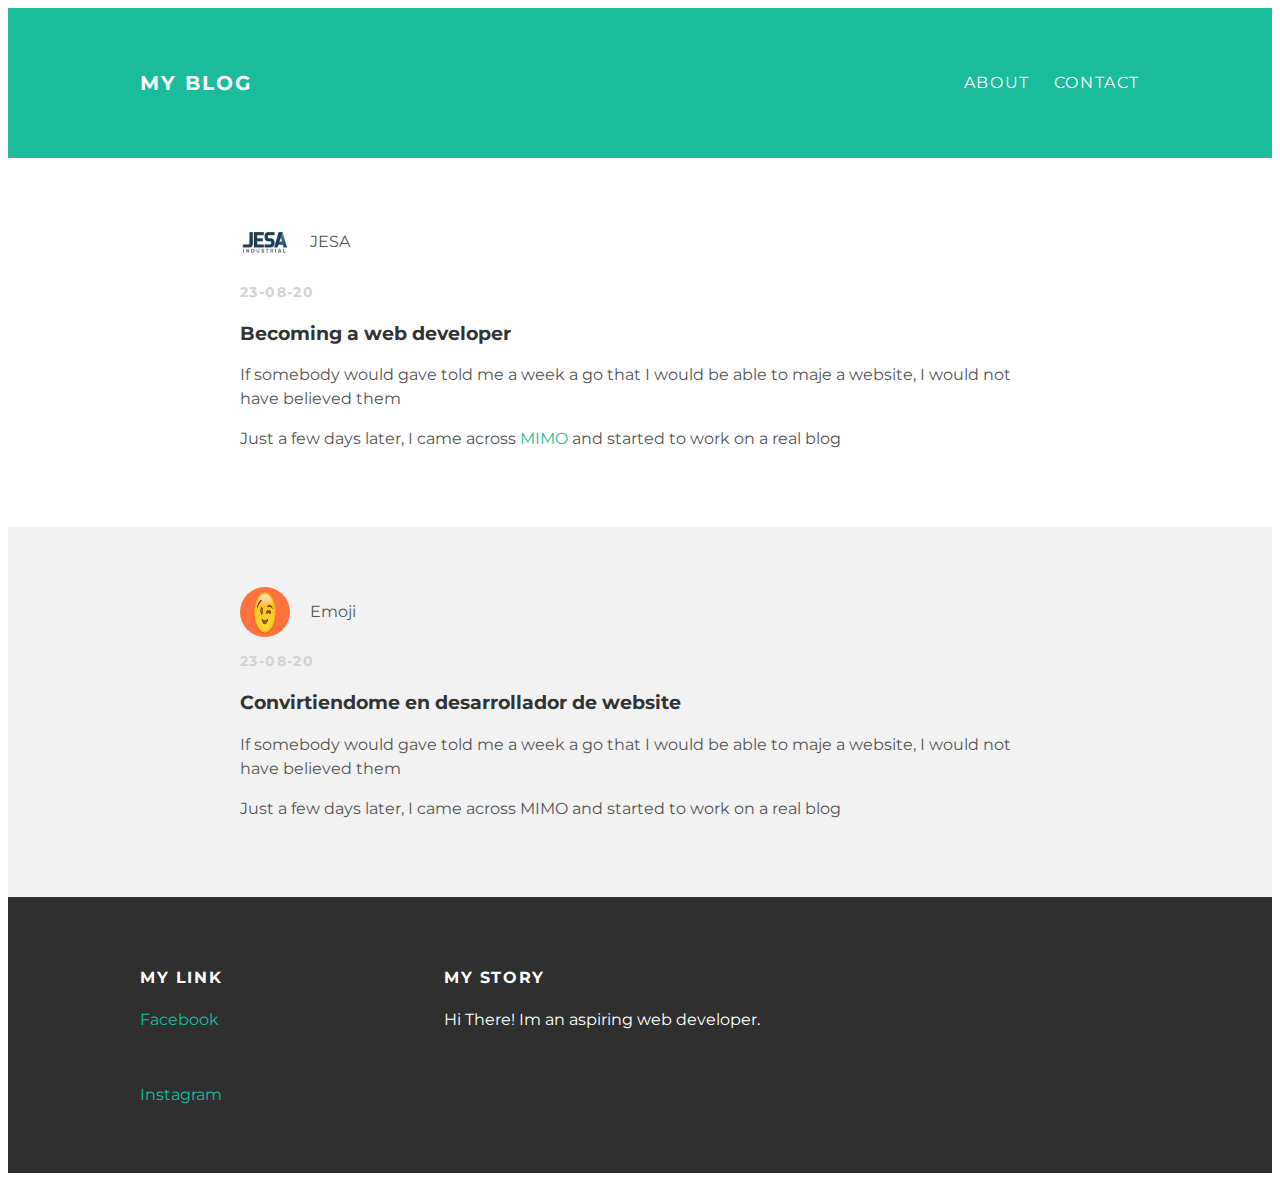
==== index.html @ 9388f364 "first commit" ====
<!DOCTYPE html>
<html>
<head>
  <title>My Blog</title>
  <link rel="stylesheet" type="text/css" href="styles.css">
</head>
<body>
<div id="header">
  <div class="container">
<a id="header-title" href="index.html">My Blog</a>
<ul id="header-nav">
  <li><a href="about.html">About</a></li>
  <li><a href="mailto:contacto@jesaindustrial.com?subject=feedback">Contact</a></li>
</ul>
  </div>
</div>
<div id="content">
  <div class="post-content">
  <div class="post">
    <div class="post-author">
      <img src="LogoJESA.jpg">
      <span>JESA</span>
    </div>
    <p class="post-date">23-08-20</p>
    <h3 class="post-title">Becoming a web developer</h3>
    <div class="post-content">
      <p>If somebody would gave told me a week a go that I would be able to maje a website, I would not have believed them</p>
      <p>Just a few days later, I came across <a href="https//getmimo.com">MIMO</a> and started to work on a real blog</p>
    </div>
  </div>
  </div>
  </div>
  <div id="content">
    <div class="post-container">
  <div class="post">
    <div class="post-author">
      <img src="Emoji.png">
      <span>Emoji</span>
    </div>
    <p class="post-date">23-08-20</p>
    <h3 class="post-title">Convirtiendome en desarrollador de website</h3>
    <div class="post-content">
      <p>If somebody would gave told me a week a go that I would be able to maje a website, I would not have believed them</p>
      <p>Just a few days later, I came across MIMO and started to work on a real blog</p>
    </div>
  </div>
 </div>
</div>
<div id="footer">
  <div class="container">

    <div class="column">
    <h4>My Link</h4>
    <p><a href="https://www.facebook.com/JESA-Industrial-102569711547683">Facebook</a></p>
    <br>
    <p><a href="https://www.instagram.com/toquelibre/?hl=es-la">Instagram</a></p>
    </div>

    <div class="column">
    <h4>My Story</h4>
    <p>Hi There! Im an aspiring web developer.</p></div>
</div>
</div>
</body>
</html>
---- styles.css ----
@import url(http://fonts.googleapis.com/css?family=Montserrat:400,700);
body{
  color: #555;

  font-family: 'Montserrat',sans-serif;
}
#header{
  background-color: #1abc9c;
height: 150px;
line-height: 150px;
}
#header a{
  color: white;
  text-decoration: none;

  text-transform: uppercase;
  letter-spacing: 0.1em;
}
#header a:hover{
  color: #222;
}

#header-title{
  display: block;
  float: left;

  font-size: 20px;
  font-weight: bold;
}
#header-nav{
  display: block;
  float: right;
  margin-top: 0;
}
#header-nav li{
  display: inline;
  padding-left: 20px;
}
.container{
  max-width: 1000px;
  margin: 0 auto;
}
.post-container:nth-child(2n+1){
  background-color: #f2f2f2;
}
.post{
  max-width: 800px;
  margin:0 auto;
  padding:60px 0;
}
.post-author img{
  width: 50px;
  height: 50px;
  vertical-align: middle;
}
.post-author span{
  margin-left: 16px;
}

.post-author img,
.about-author img{
  border-radius: 50%;
}

.post-date {
  color: #D2D2D2;

  font-size:14px;
  font-weight: bold;

  text-transform: uppercase;
  letter-spacing: 0.1em;
}
h1, h2, h3, h4 {
  color: #333;
}
p{
  line-height: 1.5;
}
  #footer{
  background-color: #2f2f2f;
  padding: 50px 0;
  }
  .column {
    min-width: 300px;
    display: inline-block;
    vertical-align: top;
  }
#footer h4{
  color: white;
  text-transform: uppercase;
  letter-spacing: 0.1em;
}

#footer p{
  color: white;
}

a{
  color: #1abc9c;
  text-decoration: none;
}
a:hover{
  color: #F6A623;
}


.about{
  text-align: center;
}
.post, .about{
  max-width: 800px;
  margin: 0 auto;
  padding: 60px 0;
}
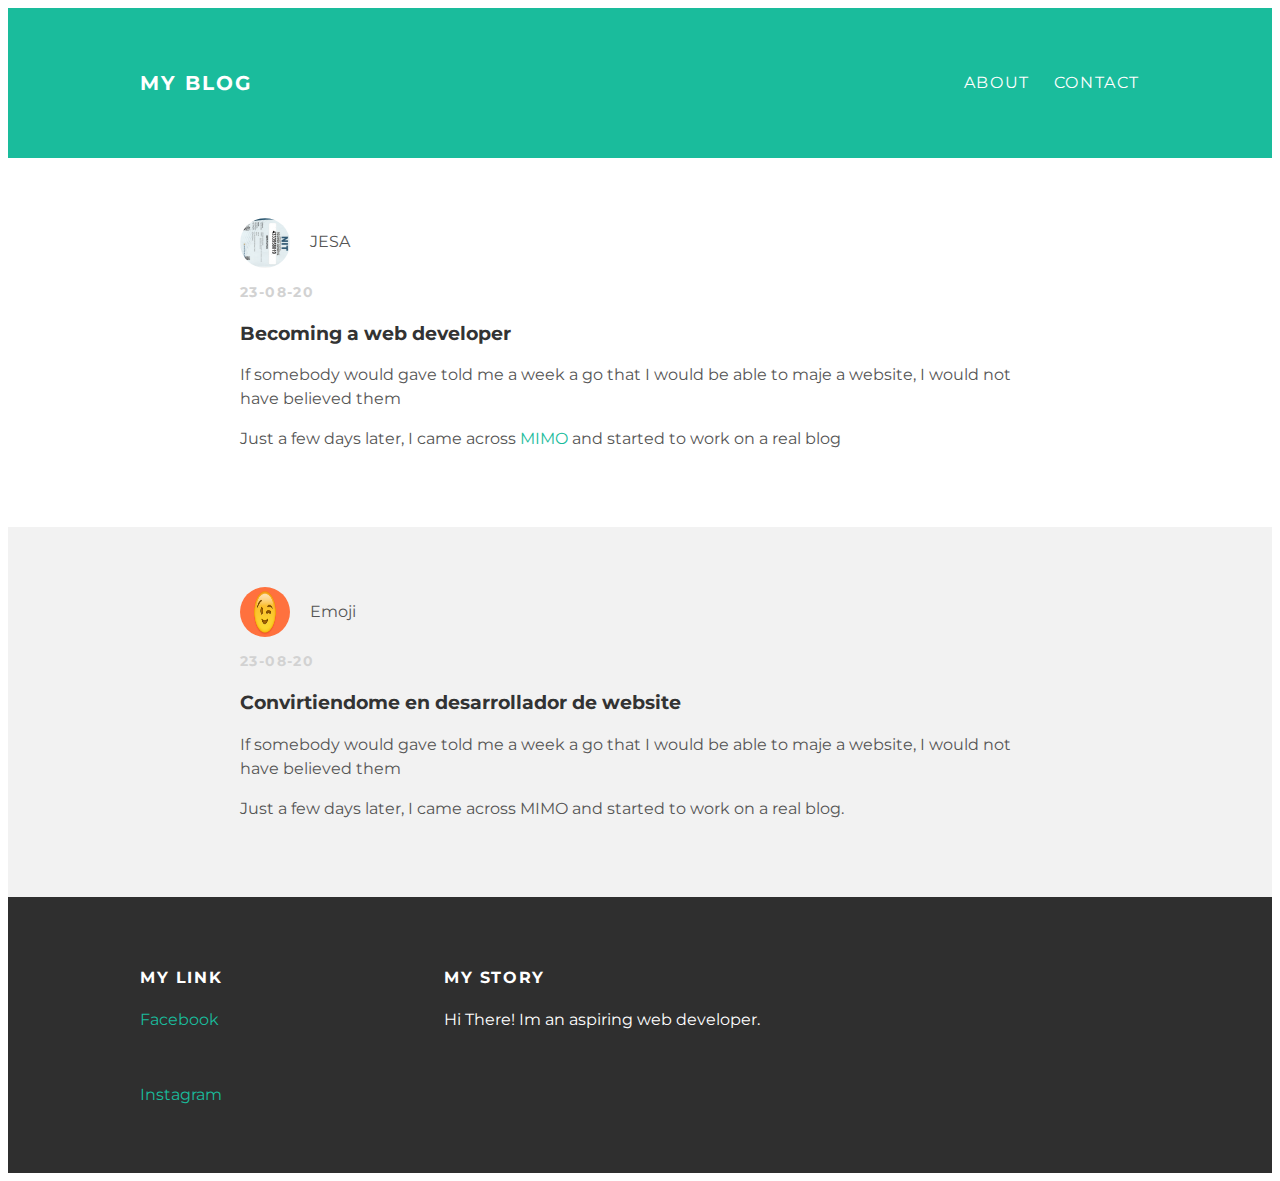
==== commit 9a52aae8: "Update index.html" ====
--- a/index.html
+++ b/index.html
@@ -41,7 +41,7 @@
     <h3 class="post-title">Convirtiendome en desarrollador de website</h3>
     <div class="post-content">
       <p>If somebody would gave told me a week a go that I would be able to maje a website, I would not have believed them</p>
-      <p>Just a few days later, I came across MIMO and started to work on a real blog</p>
+      <p>Just a few days later, I came across MIMO and started to work on a real blog.</p>
     </div>
   </div>
  </div>
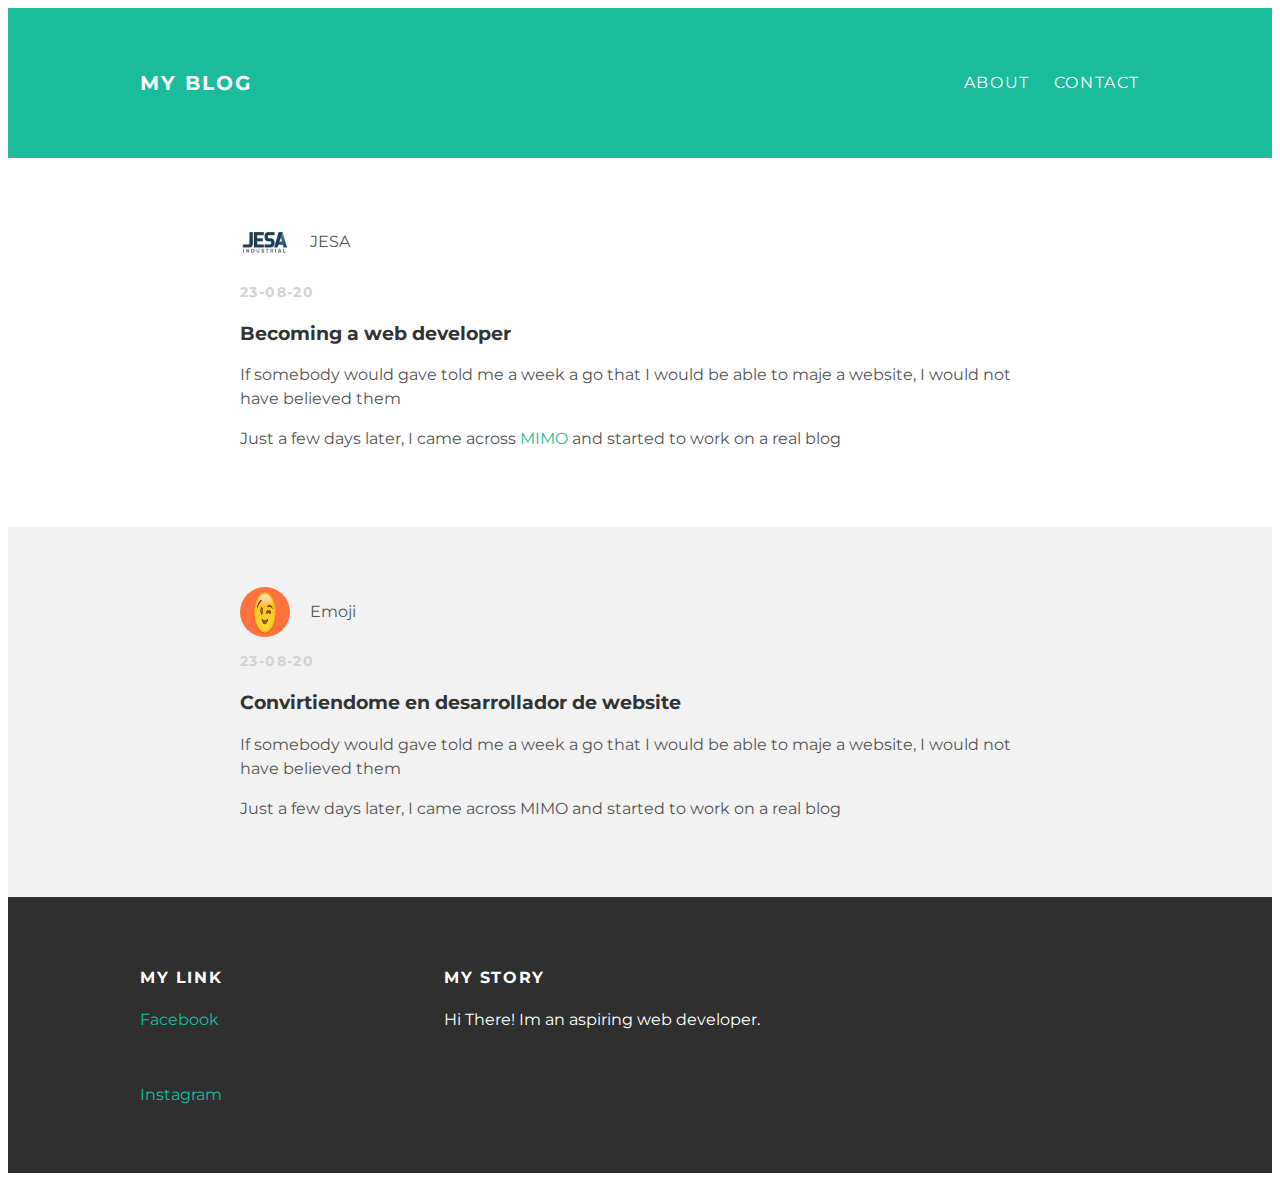
==== commit c68ec813: "Update index.html" ====
--- a/index.html
+++ b/index.html
@@ -41,7 +41,7 @@
     <h3 class="post-title">Convirtiendome en desarrollador de website</h3>
     <div class="post-content">
       <p>If somebody would gave told me a week a go that I would be able to maje a website, I would not have believed them</p>
-      <p>Just a few days later, I came across MIMO and started to work on a real blog.</p>
+      <p>Just a few days later, I came across MIMO and started to work on a real blog</p>
     </div>
   </div>
  </div>
